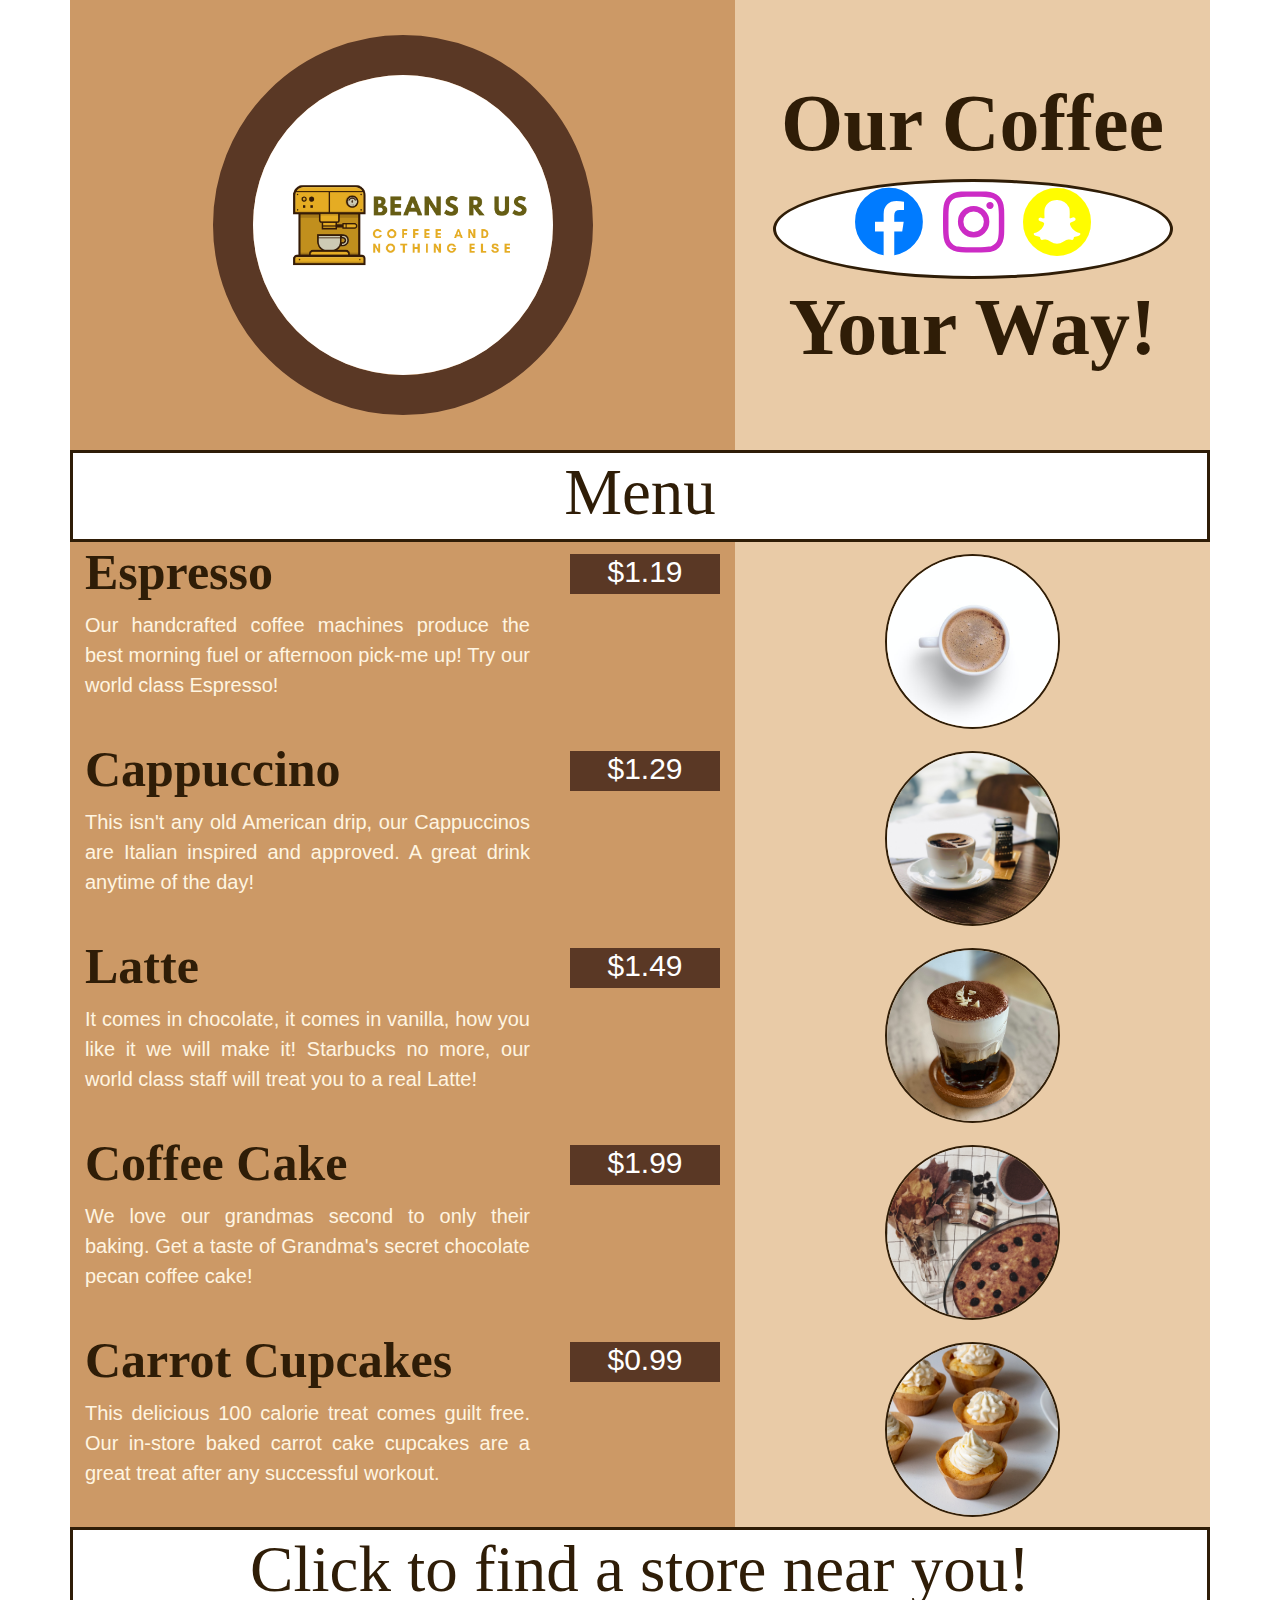
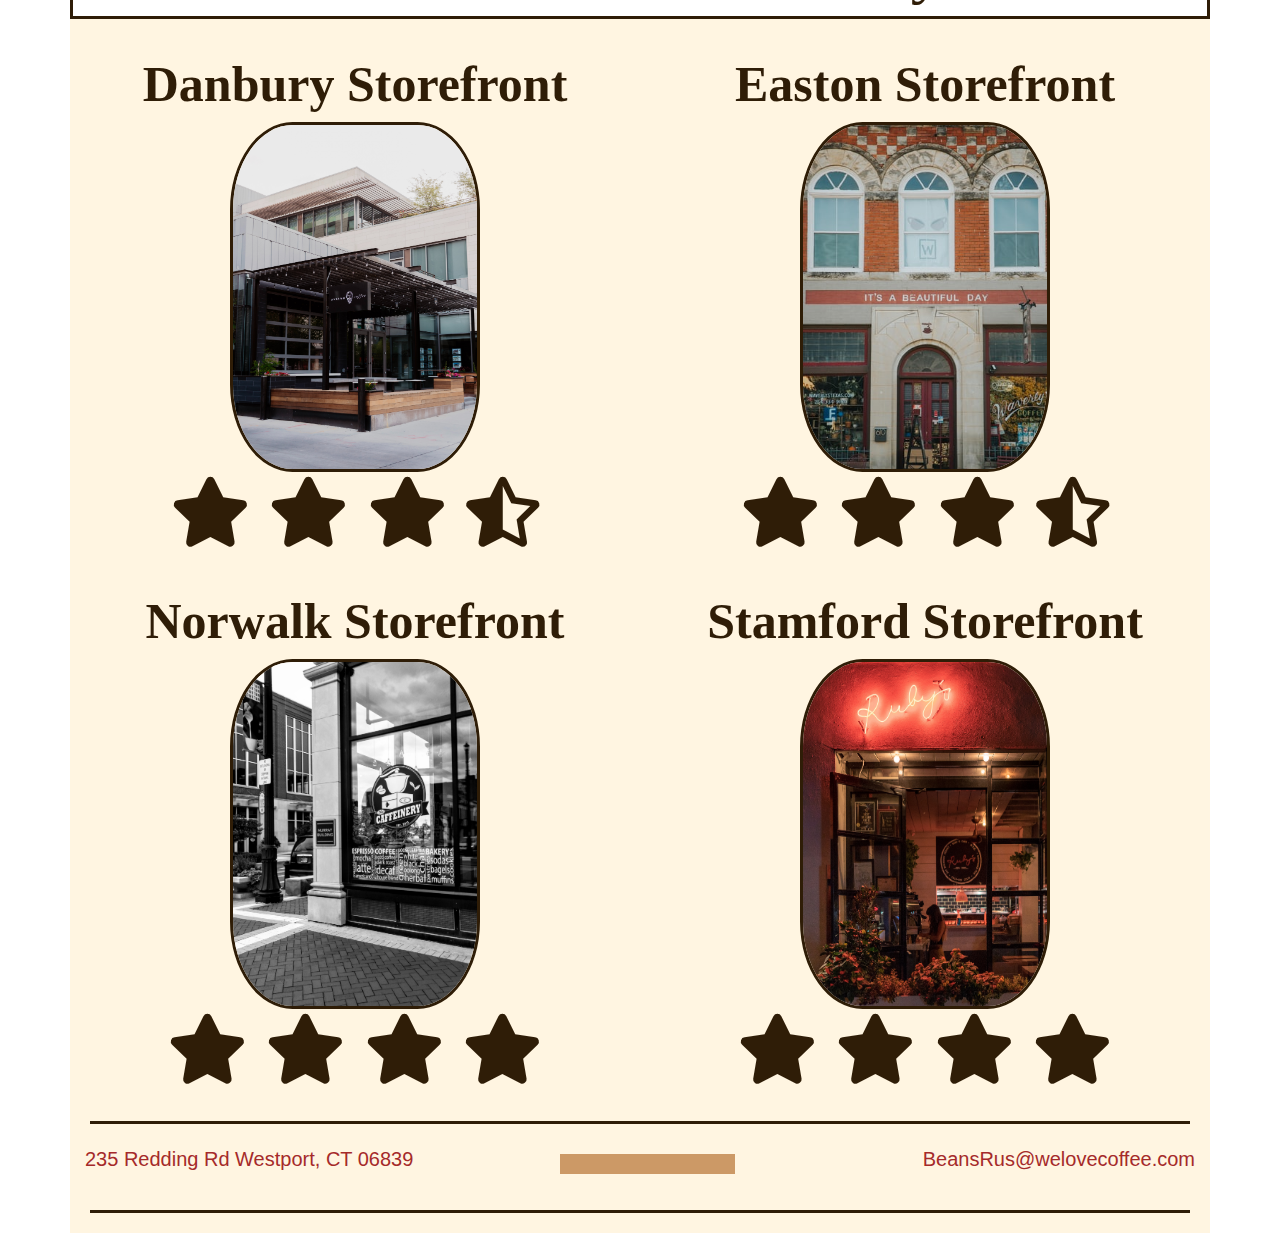
==== optimize/index.html @ 61436408 "cloudinary demo" ====
<!doctype html>
<html lang="en">
  <head>
    <!-- Required meta tags -->
    <meta charset="utf-8">
    <meta name="viewport" content="width=device-width, initial-scale=1, shrink-to-fit=no">

    <!-- Bootstrap CSS -->
    <link rel="stylesheet" href="https://stackpath.bootstrapcdn.com/bootstrap/4.4.1/css/bootstrap.min.css" integrity="sha384-Vkoo8x4CGsO3+Hhxv8T/Q5PaXtkKtu6ug5TOeNV6gBiFeWPGFN9MuhOf23Q9Ifjh" crossorigin="anonymous">

    <link rel="stylesheet" href="css/custom.css">

    <link rel="stylesheet" href="https://cdnjs.cloudflare.com/ajax/libs/font-awesome/5.13.0/css/all.min.css">

    <title>Someone's Coffee Website</title>
  </head>
  <body>
    <div class="container">
      <div class="row">
        <div class="col-md-7 Menu_Section">
        <img src="Coffee_Logo.png" alt="Coffee Logo" class="center Tbuffer rounded-circle Thick_Border" height="380px" width="380px">
        </div>
        <div class="col-md-5 Header_Section_2">
          <div class="top_text">
            <h2>Our Coffee</h2>
          </div>
          <div class="oval center Thin_Border">
          <h3><a href="https://www.facebook.com"><i class="fab fa-facebook blue_text"></i></a>
          <a href="https://www.instagram.com/"><i class="fab fa-instagram pink_text"></i></a>
          <a href="https://www.snapchat.com/"><i class="fab fa-snapchat yellow_text"></i></a>
          </h3>
          </div>
          <div class="bottom_text">
            <h2>Your Way!</h2>
          </div>
        </div>
      </div>

      <div class="row">
        <div class="col-md-12 Menu_Header Thin_Border">
          <h4>Menu</h4>
        </div>
      </div>

      <div class="row">
        <div class="col-md-5 Menu_Section">
          <h5 class="flt_lft">Espresso</h5>
          <p>Our handcrafted coffee machines produce the best morning fuel or afternoon pick-me up! Try our world class Espresso!</p>
        </div>
        <div class="col-md-2 Menu_Section">
          <div class="rectangle center Tbuffer2">
          <h6>$1.19</h6>
        </div>
        </div>
        <div class="col-md-5 Menu_Section2">
        <img src="espresso.jpg" alt="Espresso" class="center rounded-circle Extra_Thin_Border Tbuffer2 Bbuffer" height="175px" width="175px">
       </div>
      </div>

      <div class="row">
        <div class="col-md-5 Menu_Section">
          <h5 class="flt_lft">Cappuccino</h5>
          <p>This isn't any old American drip, our Cappuccinos are Italian inspired and approved. A great drink anytime of the day!</p>
        </div>
        <div class="col-md-2 Menu_Section">
          <div class="rectangle center Tbuffer2">
          <h6>$1.29</h6>
        </div>
        </div>
        <div class="col-md-5 Menu_Section2">
        <img src="Cappuccino.jpg" alt="Cappuccino" class="center rounded-circle Extra_Thin_Border Tbuffer2 Bbuffer" height="175px" width="175px">
        </div>
      </div>

      <div class="row">
        <div class="col-md-5 Menu_Section">
          <h5 class="flt_lft">Latte</h5>
          <p>It comes in chocolate, it comes in vanilla, how you like it we will make it! Starbucks no more, our world class staff will treat you to a real Latte!</p>
        </div>
        <div class="col-md-2 Menu_Section">
          <div class="rectangle center Tbuffer2">
          <h6>$1.49</h6>
        </div>
        </div>
        <div class="col-md-5 Menu_Section2">
        <img src="Latte.jpg" alt="Latte" class="center rounded-circle Extra_Thin_Border Tbuffer2 Bbuffer" height="175px" width="175px">
        </div>
      </div>

      <div class="row">
        <div class="col-md-5 Menu_Section">
          <h5 class="flt_lft">Coffee Cake</h5>
          <p>We love our grandmas second to only their baking. Get a taste of Grandma's secret chocolate pecan coffee cake!</p>
        </div>
        <div class="col-md-2 Menu_Section">
          <div class="rectangle center Tbuffer2">
          <h6>$1.99</h6>
        </div>
        </div>
        <div class="col-md-5 Menu_Section2">
        <img src="CoffeeCake.jpg" alt="Coffee Cake" class="center rounded-circle Extra_Thin_Border Tbuffer2 Bbuffer" height="175px" width="175px">
        </div>
      </div>

      <div class="row">
        <div class="col-md-5 Menu_Section">
          <h5 class="flt_lft">Carrot Cupcakes</h5>
          <p>This delicious 100 calorie treat comes guilt free. Our in-store baked carrot cake cupcakes are a great treat after any successful workout.</p>
        </div>
        <div class="col-md-2 Menu_Section">
          <div class="rectangle center Tbuffer2">
          <h6>$0.99</h6>
        </div>
        </div>
        <div class="col-md-5 Menu_Section2">
        <img src="CarrotCupcakes.jpg" alt="Carrot Cupcakes" class="center rounded-circle Extra_Thin_Border Tbuffer2 Bbuffer" height="175px" width="175px">
        </div>
      </div>

      <div class="row">

          <div class="col-md-12 Menu_Header Thin_Border">
            <h4>Click to find a store near you!</h4>
         </div>

        <div class="col-md-6 Header_Section_1">
          <h5 class="Tbuffer text_center">Danbury Storefront</h5>
          <a href="https://www.google.com/search?q=google+maps+danbury+ct&oq=google+maps+danbury+CT&aqs=chrome.0.0j69i64.6197j0j9&sourceid=chrome&ie=UTF-8"><img src="Storefront1.jpg" alt="Danbury Storefront" class="Thin_Border center Storefront" height="350px" width="250x"></a>
          <h3><span class="fa fa-star checked"></span>
          <span class="fa fa-star checked"></span>
          <span class="fa fa-star checked"></span>
          <span class="fas fa-star-half-alt checked"></span>
          </h3>

          <h5 class="Tbuffer text_center">Norwalk Storefront</h5>
          <a href="https://www.google.com/search?safe=active&sxsrf=ALeKk03fLsg7Dsel8fqdK6Dmelm3-DJUHQ%3A1588301665885&ei=YY-rXtHRNayxytMP8dCYyAs&q=google+maps+Norwalk+ct&oq=google+maps+Norwalk+ct&gs_lcp=CgZwc3ktYWIQAzICCAA6BAgAEEc6BggAEAcQHjoECAAQDVDquAFY58ABYLfFAWgAcAJ4AIABXYgBhwSSAQE3mAEAoAEBqgEHZ3dzLXdpeg&sclient=psy-ab&ved=0ahUKEwiRht3k1JHpAhWsmHIEHXEoBrkQ4dUDCAw&uact=5"><img src="Storefront2.jpg" alt="Norwalk Storefront" class="Thin_Border center Storefront" height="350px" width="250x"></a>
          <h3><span class="fa fa-star checked"></span>
          <span class="fa fa-star checked"></span>
          <span class="fa fa-star checked"></span>
          <span class="fas fa-star checked"></span>
          </h3>
        </div>

        <div class="col-md-6 Header_Section_1">
          <h5 class="Tbuffer text_center">Easton Storefront</h5>
          <a href="https://www.google.com/search?safe=active&sxsrf=ALeKk0158yMlxHPbUrKzMO-hMwPDOGaZig%3A1588301586724&ei=Eo-rXs3kK_atytMPjomBoAQ&q=google+maps+Easton+ct&oq=google+maps+Easton+ct&gs_lcp=CgZwc3ktYWIQAzICCAA6BAgjECc6BggAEAcQHlCx3QRYquIEYN7jBGgAcAB4AIABU4gBxQSSAQE4mAEAoAEBqgEHZ3dzLXdpeg&sclient=psy-ab&ved=0ahUKEwjNtf2-1JHpAhX2lnIEHY5EAEQQ4dUDCAw&uact=5"><img src="Storefront3.jpg" alt="Easton Storefront" class="Thin_Border center Storefront" height="350px" width="250x"></a>
          <h3><span class="fa fa-star checked"></span>
          <span class="fa fa-star checked"></span>
          <span class="fa fa-star checked"></span>
          <span class="fas fa-star-half-alt checked"></span>
          </h3>

          <h5 class="Tbuffer text_center">Stamford Storefront</h5>
          <a href="https://www.google.com/search?safe=active&sxsrf=ALeKk03fLsg7Dsel8fqdK6Dmelm3-DJUHQ%3A1588301665885&ei=YY-rXtHRNayxytMP8dCYyAs&q=google+maps+stamford+ct&oq=google+maps+Stanford+ct&gs_lcp=CgZwc3ktYWIQARgAMgQIABANOgQIABBHOgYIABAHEB46CAgAEAcQChAeUPrdCFjs9QhgrIUJaABwAngAgAFRiAHYBJIBATiYAQCgAQGqAQdnd3Mtd2l6&sclient=psy-ab"><img src="Storefront4.jpg" alt="Stamford Storefront" class="Thin_Border center Storefront" height="350px" width="250x"></a>
          <h3><span class="fa fa-star checked"></span>
          <span class="fa fa-star checked"></span>
          <span class="fa fa-star checked"></span>
          <span class="fas fa-star checked"></span>
          </h3>
        </div>

      </div>

      <div class="row">
        <div class="col-md-12 Header_Section_1">
          <div class="line center">
          </div>
        </div>
      </div>

      <div class="row">
        <div class="col-md-5 Header_Section_1">
          <p class="flt_lft brown_text">235 Redding Rd Westport, CT 06839</p>
        </div>

        <div class="col-md-2 Header_Section_1">
          <div class="mini_rectangle1 center">
          </div>
        </div>

        <div class="col-md-5 Header_Section_1">
          <p class="flt_rt brown_text">BeansRus@welovecoffee.com</p>
        </div>
      </div>

      <div class="row">
        <div class="col-md-12 Header_Section_1">
          <div class="line center">
          </div>
        </div>
      </div>


    </div>

    <!-- Optional JavaScript -->
    <!-- jQuery first, then Popper.js, then Bootstrap JS -->
    <script src="https://code.jquery.com/jquery-3.4.1.slim.min.js" integrity="sha384-J6qa4849blE2+poT4WnyKhv5vZF5SrPo0iEjwBvKU7imGFAV0wwj1yYfoRSJoZ+n" crossorigin="anonymous"></script>
    <script src="https://cdn.jsdelivr.net/npm/popper.js@1.16.0/dist/umd/popper.min.js" integrity="sha384-Q6E9RHvbIyZFJoft+2mJbHaEWldlvI9IOYy5n3zV9zzTtmI3UksdQRVvoxMfooAo" crossorigin="anonymous"></script>
    <script src="https://stackpath.bootstrapcdn.com/bootstrap/4.4.1/js/bootstrap.min.js" integrity="sha384-wfSDF2E50Y2D1uUdj0O3uMBJnjuUD4Ih7YwaYd1iqfktj0Uod8GCExl3Og8ifwB6" crossorigin="anonymous"></script>
  </body>
</html>
---- optimize/css/custom.css ----
.Header_Section_1 {
  background-color: #FFF5E1;
}

.Header_Section_2 {
  background-color: #E9CBA7;
}

h2 {
  text-align: center;
  font-family: "Goudy Old Style";
  font-weight: bold;
  font-size: 80px;
  color: #2F1D07;
}

h3 {
 text-align: center;
 font-size: 70px;
}

h4 {
  text-align: center;
  font-family: "Goudy Old Style";
  font-size: 65px;
  color: #2F1D07;
}

h5 {
  text-align: center;
  font-family: "Goudy Old Style";
  font-size: 50px;
  color: #2F1D07;
  font-weight: bold;
}

h6 {
  text-align: center;
  font-size: 30px;
  color: #FFFFFF;
}

p {
  text-align:justify;
  font-size: 20px;
  float: left;
  color: #FFF5E1;
}

.text_center {
  text-align: center;
}

.flt_lft {
  float: left;
}

.flt_rt {
  float: right;
}

.blue_text {
  color: ##3b5998;
}

.yellow_text {
  color: #FFFC00;
}

.pink_text {
  color: #CC2BC5;
}

.top_text {
  margin-top: 75px;
}

.bottom_text {
  margin-bottom: 75px
}

.brown_text {
  color: brown;
}

.oval {
  height: 100px;
  width: 400px;
  background-color: #FFFFFF;
  border-radius: 50%;
}

.rectangle {
  height: 40px;
  width: 150px;
  background-color: #5A3825;
  float: right
}

.large_rectangle {
  height: 700px;
  width: 500px;
  background-color: #C7AC83;
}

.center {
  display: block;
  margin-left: auto;
  margin-right: auto;
}

.Tbuffer {
  margin-top: 35px
}

.Tbuffer2 {
  margin-top: 12px
}

.Bbuffer {
  margin-bottom: 10px
}

.Bbuffer2 {
  margin-bottom: 35px
}

.Thin_Border {
 border: 3px solid #2F1D07;
}

.Extra_Thin_Border {
 border: 2px solid #2F1D07;
}

.Thick_Border {
 border: 40px solid #5A3825;
}

.Menu_Header {
  background-color: #FFFFFF;
}

.Menu_Section {
  background-color: #CC9966;
}

.Menu_Section2 {
  background-color: #E9CBA7;
}

.Storefront {
  border-radius: 25%;
}

.checked {
  color: #2F1D07;
}

.line {
  height: 3px;
  width: 1100px;
  background-color: #2F1D07;
  margin-bottom: 20px;
  margin-top: 20px;
}

.mini_rectangle1 {
  height: 20px;
  width: 600px;
  background-color: #CC9966;
  margin-top: 10px;
}
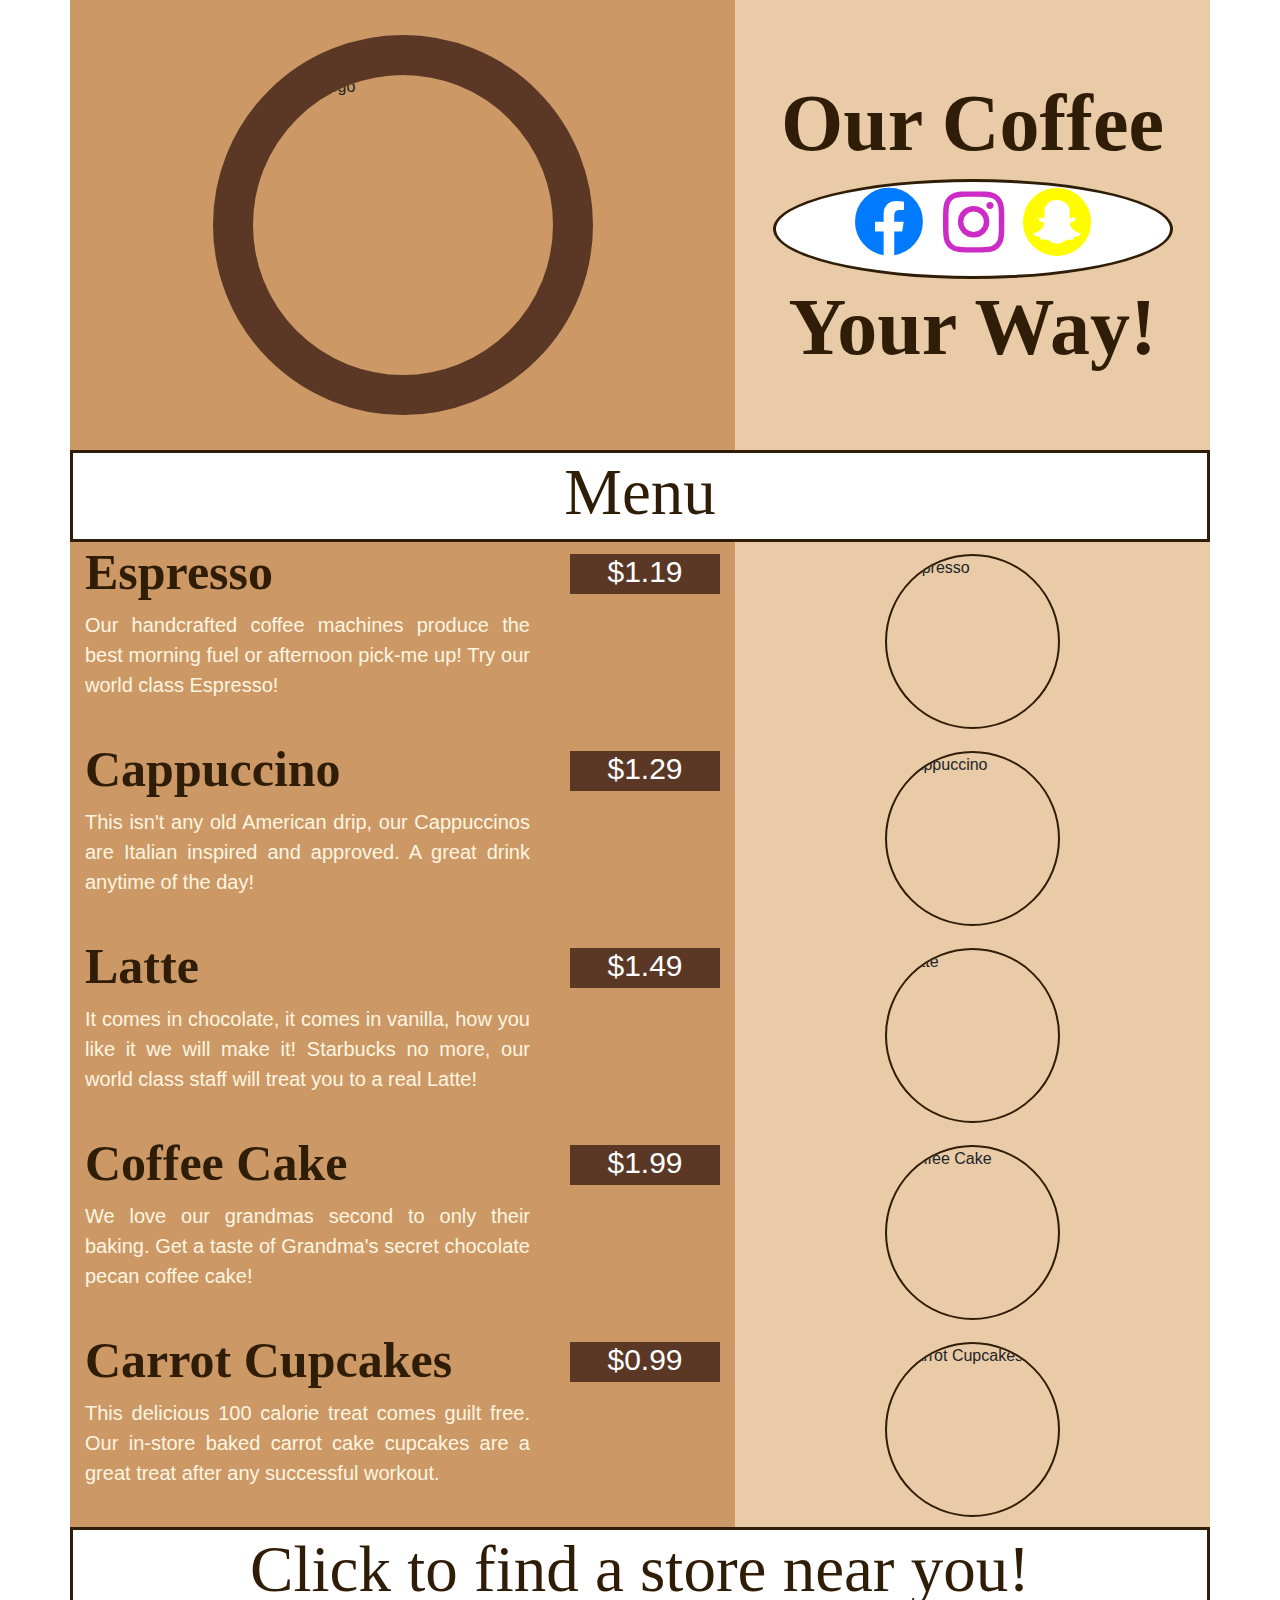
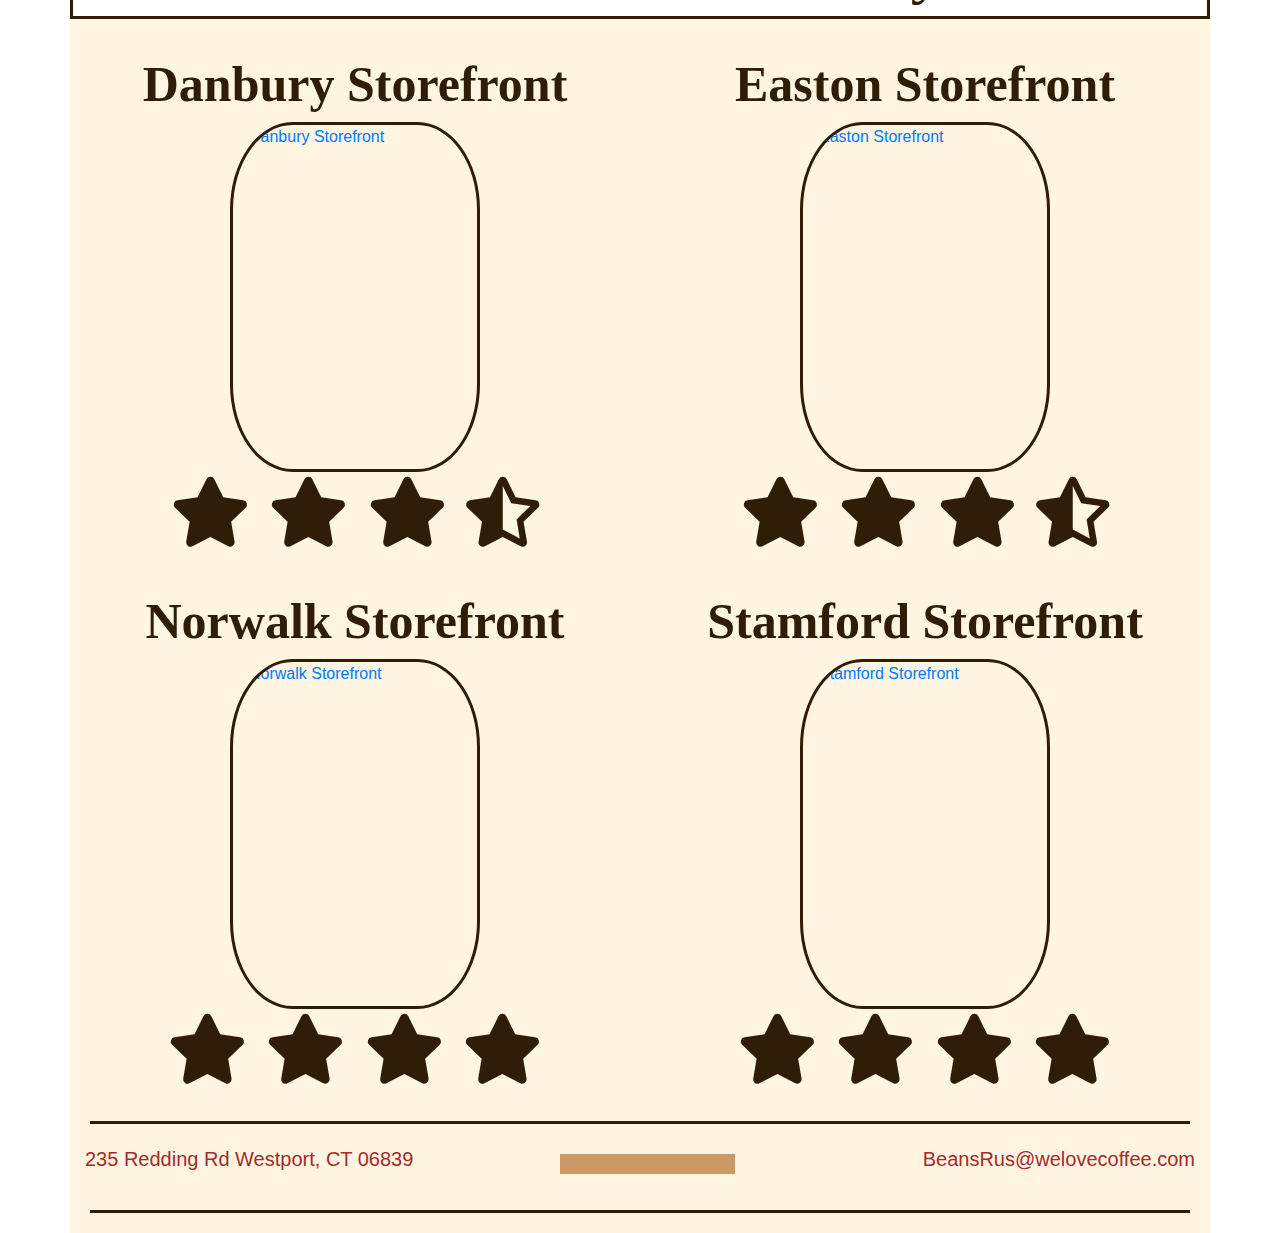
==== commit 18c37005: "updated img urls to CDN" ====
--- a/optimize/index.html
+++ b/optimize/index.html
@@ -18,7 +18,7 @@
     <div class="container">
       <div class="row">
         <div class="col-md-7 Menu_Section">
-        <img src="Coffee_Logo.png" alt="Coffee Logo" class="center Tbuffer rounded-circle Thick_Border" height="380px" width="380px">
+        <img src="https://res.cloudinary.com/yuduyu/image/upload/v1588339026/CIEE/Coffee_Logo.png" alt="Coffee Logo" class="center Tbuffer rounded-circle Thick_Border" height="380px" width="380px">
         </div>
         <div class="col-md-5 Header_Section_2">
           <div class="top_text">
@@ -53,7 +53,7 @@
         </div>
         </div>
         <div class="col-md-5 Menu_Section2">
-        <img src="espresso.jpg" alt="Espresso" class="center rounded-circle Extra_Thin_Border Tbuffer2 Bbuffer" height="175px" width="175px">
+        <img src="https://res.cloudinary.com/yuduyu/image/upload/v1588339026/CIEE/espresso.jpg" alt="Espresso" class="center rounded-circle Extra_Thin_Border Tbuffer2 Bbuffer" height="175px" width="175px">
        </div>
       </div>
 
@@ -68,7 +68,7 @@
         </div>
         </div>
         <div class="col-md-5 Menu_Section2">
-        <img src="Cappuccino.jpg" alt="Cappuccino" class="center rounded-circle Extra_Thin_Border Tbuffer2 Bbuffer" height="175px" width="175px">
+        <img src="https://res.cloudinary.com/yuduyu/image/upload/v1588339028/CIEE/Cappuccino.jpg" alt="Cappuccino" class="center rounded-circle Extra_Thin_Border Tbuffer2 Bbuffer" height="175px" width="175px">
         </div>
       </div>
 
@@ -83,7 +83,7 @@
         </div>
         </div>
         <div class="col-md-5 Menu_Section2">
-        <img src="Latte.jpg" alt="Latte" class="center rounded-circle Extra_Thin_Border Tbuffer2 Bbuffer" height="175px" width="175px">
+        <img src="https://res.cloudinary.com/yuduyu/image/upload/v1588339027/CIEE/Latte.jpg" alt="Latte" class="center rounded-circle Extra_Thin_Border Tbuffer2 Bbuffer" height="175px" width="175px">
         </div>
       </div>
 
@@ -98,7 +98,7 @@
         </div>
         </div>
         <div class="col-md-5 Menu_Section2">
-        <img src="CoffeeCake.jpg" alt="Coffee Cake" class="center rounded-circle Extra_Thin_Border Tbuffer2 Bbuffer" height="175px" width="175px">
+        <img src="https://res.cloudinary.com/yuduyu/image/upload/v1588339033/CIEE/CoffeeCake.jpg" alt="Coffee Cake" class="center rounded-circle Extra_Thin_Border Tbuffer2 Bbuffer" height="175px" width="175px">
         </div>
       </div>
 
@@ -113,7 +113,7 @@
         </div>
         </div>
         <div class="col-md-5 Menu_Section2">
-        <img src="CarrotCupcakes.jpg" alt="Carrot Cupcakes" class="center rounded-circle Extra_Thin_Border Tbuffer2 Bbuffer" height="175px" width="175px">
+        <img src="https://res.cloudinary.com/yuduyu/image/upload/v1588339033/CIEE/CarrotCupcakes.jpg" alt="Carrot Cupcakes" class="center rounded-circle Extra_Thin_Border Tbuffer2 Bbuffer" height="175px" width="175px">
         </div>
       </div>
 
@@ -125,7 +125,7 @@
 
         <div class="col-md-6 Header_Section_1">
           <h5 class="Tbuffer text_center">Danbury Storefront</h5>
-          <a href="https://www.google.com/search?q=google+maps+danbury+ct&oq=google+maps+danbury+CT&aqs=chrome.0.0j69i64.6197j0j9&sourceid=chrome&ie=UTF-8"><img src="Storefront1.jpg" alt="Danbury Storefront" class="Thin_Border center Storefront" height="350px" width="250x"></a>
+          <a href="https://www.google.com/search?q=google+maps+danbury+ct&oq=google+maps+danbury+CT&aqs=chrome.0.0j69i64.6197j0j9&sourceid=chrome&ie=UTF-8"><img src="https://res.cloudinary.com/yuduyu/image/upload/v1588339034/CIEE/Storefront1.jpg" alt="Danbury Storefront" class="Thin_Border center Storefront" height="350px" width="250x"></a>
           <h3><span class="fa fa-star checked"></span>
           <span class="fa fa-star checked"></span>
           <span class="fa fa-star checked"></span>
@@ -133,7 +133,7 @@
           </h3>
 
           <h5 class="Tbuffer text_center">Norwalk Storefront</h5>
-          <a href="https://www.google.com/search?safe=active&sxsrf=ALeKk03fLsg7Dsel8fqdK6Dmelm3-DJUHQ%3A1588301665885&ei=YY-rXtHRNayxytMP8dCYyAs&q=google+maps+Norwalk+ct&oq=google+maps+Norwalk+ct&gs_lcp=CgZwc3ktYWIQAzICCAA6BAgAEEc6BggAEAcQHjoECAAQDVDquAFY58ABYLfFAWgAcAJ4AIABXYgBhwSSAQE3mAEAoAEBqgEHZ3dzLXdpeg&sclient=psy-ab&ved=0ahUKEwiRht3k1JHpAhWsmHIEHXEoBrkQ4dUDCAw&uact=5"><img src="Storefront2.jpg" alt="Norwalk Storefront" class="Thin_Border center Storefront" height="350px" width="250x"></a>
+          <a href="https://www.google.com/search?safe=active&sxsrf=ALeKk03fLsg7Dsel8fqdK6Dmelm3-DJUHQ%3A1588301665885&ei=YY-rXtHRNayxytMP8dCYyAs&q=google+maps+Norwalk+ct&oq=google+maps+Norwalk+ct&gs_lcp=CgZwc3ktYWIQAzICCAA6BAgAEEc6BggAEAcQHjoECAAQDVDquAFY58ABYLfFAWgAcAJ4AIABXYgBhwSSAQE3mAEAoAEBqgEHZ3dzLXdpeg&sclient=psy-ab&ved=0ahUKEwiRht3k1JHpAhWsmHIEHXEoBrkQ4dUDCAw&uact=5"><img src="https://res.cloudinary.com/yuduyu/image/upload/v1588339032/CIEE/Storefront2.jpg" alt="Norwalk Storefront" class="Thin_Border center Storefront" height="350px" width="250x"></a>
           <h3><span class="fa fa-star checked"></span>
           <span class="fa fa-star checked"></span>
           <span class="fa fa-star checked"></span>
@@ -143,7 +143,7 @@
 
         <div class="col-md-6 Header_Section_1">
           <h5 class="Tbuffer text_center">Easton Storefront</h5>
-          <a href="https://www.google.com/search?safe=active&sxsrf=ALeKk0158yMlxHPbUrKzMO-hMwPDOGaZig%3A1588301586724&ei=Eo-rXs3kK_atytMPjomBoAQ&q=google+maps+Easton+ct&oq=google+maps+Easton+ct&gs_lcp=CgZwc3ktYWIQAzICCAA6BAgjECc6BggAEAcQHlCx3QRYquIEYN7jBGgAcAB4AIABU4gBxQSSAQE4mAEAoAEBqgEHZ3dzLXdpeg&sclient=psy-ab&ved=0ahUKEwjNtf2-1JHpAhX2lnIEHY5EAEQQ4dUDCAw&uact=5"><img src="Storefront3.jpg" alt="Easton Storefront" class="Thin_Border center Storefront" height="350px" width="250x"></a>
+          <a href="https://www.google.com/search?safe=active&sxsrf=ALeKk0158yMlxHPbUrKzMO-hMwPDOGaZig%3A1588301586724&ei=Eo-rXs3kK_atytMPjomBoAQ&q=google+maps+Easton+ct&oq=google+maps+Easton+ct&gs_lcp=CgZwc3ktYWIQAzICCAA6BAgjECc6BggAEAcQHlCx3QRYquIEYN7jBGgAcAB4AIABU4gBxQSSAQE4mAEAoAEBqgEHZ3dzLXdpeg&sclient=psy-ab&ved=0ahUKEwjNtf2-1JHpAhX2lnIEHY5EAEQQ4dUDCAw&uact=5"><img src="https://res.cloudinary.com/yuduyu/image/upload/v1588339026/CIEE/Storefront3.jpg" alt="Easton Storefront" class="Thin_Border center Storefront" height="350px" width="250x"></a>
           <h3><span class="fa fa-star checked"></span>
           <span class="fa fa-star checked"></span>
           <span class="fa fa-star checked"></span>
@@ -151,7 +151,7 @@
           </h3>
 
           <h5 class="Tbuffer text_center">Stamford Storefront</h5>
-          <a href="https://www.google.com/search?safe=active&sxsrf=ALeKk03fLsg7Dsel8fqdK6Dmelm3-DJUHQ%3A1588301665885&ei=YY-rXtHRNayxytMP8dCYyAs&q=google+maps+stamford+ct&oq=google+maps+Stanford+ct&gs_lcp=CgZwc3ktYWIQARgAMgQIABANOgQIABBHOgYIABAHEB46CAgAEAcQChAeUPrdCFjs9QhgrIUJaABwAngAgAFRiAHYBJIBATiYAQCgAQGqAQdnd3Mtd2l6&sclient=psy-ab"><img src="Storefront4.jpg" alt="Stamford Storefront" class="Thin_Border center Storefront" height="350px" width="250x"></a>
+          <a href="https://www.google.com/search?safe=active&sxsrf=ALeKk03fLsg7Dsel8fqdK6Dmelm3-DJUHQ%3A1588301665885&ei=YY-rXtHRNayxytMP8dCYyAs&q=google+maps+stamford+ct&oq=google+maps+Stanford+ct&gs_lcp=CgZwc3ktYWIQARgAMgQIABANOgQIABBHOgYIABAHEB46CAgAEAcQChAeUPrdCFjs9QhgrIUJaABwAngAgAFRiAHYBJIBATiYAQCgAQGqAQdnd3Mtd2l6&sclient=psy-ab"><img src="https://res.cloudinary.com/yuduyu/image/upload/v1588339034/CIEE/Storefront4.jpg" alt="Stamford Storefront" class="Thin_Border center Storefront" height="350px" width="250x"></a>
           <h3><span class="fa fa-star checked"></span>
           <span class="fa fa-star checked"></span>
           <span class="fa fa-star checked"></span>
